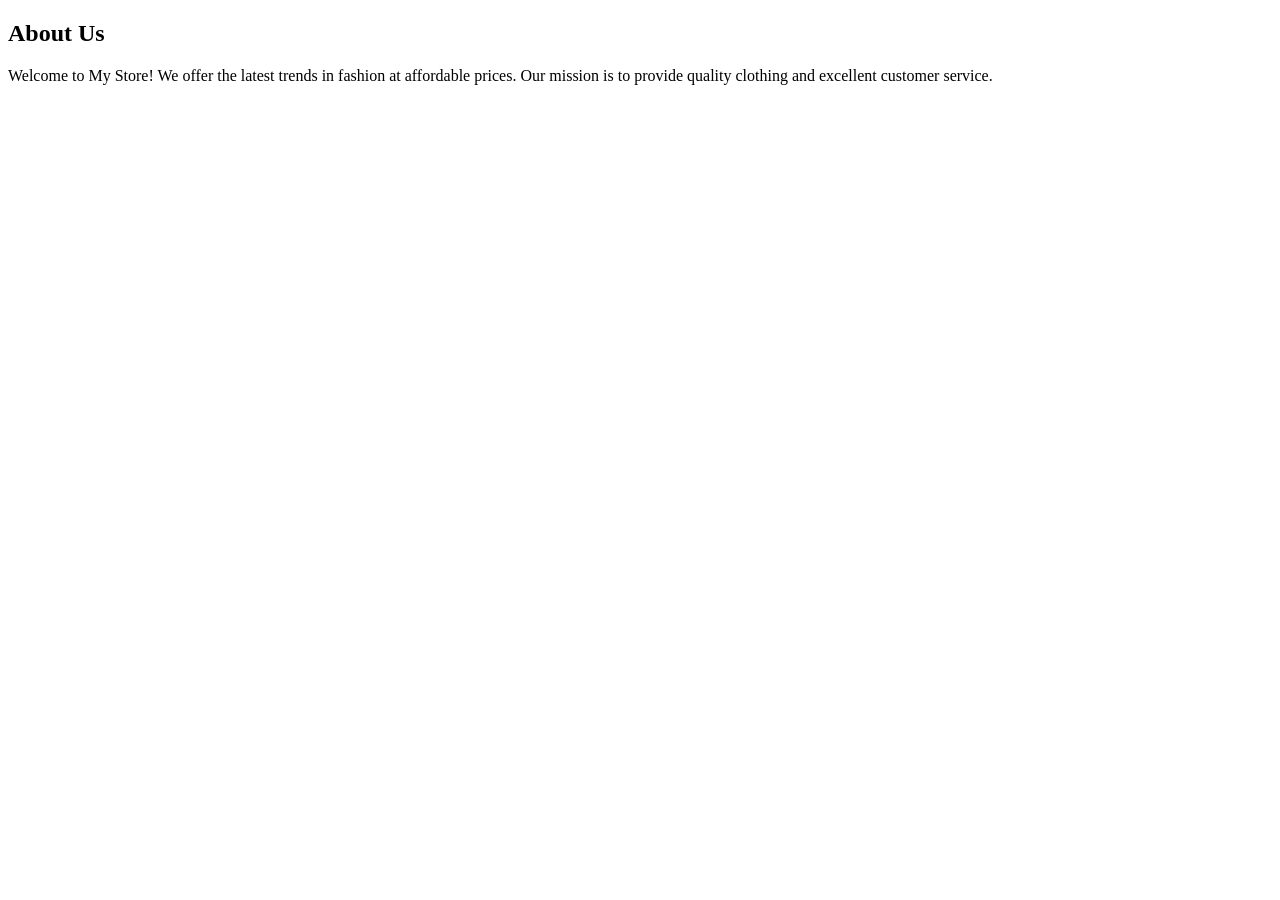
==== aboutUs.html @ 3c699395 "product-card Done" ====
<!DOCTYPE html>
<html lang="en">
<head>
    <meta charset="UTF-8">
    <meta name="viewport" content="width=device-width, initial-scale=1.0">
    <title>Document</title>
</head>
<body>
    <section class="about-us">
        <h2>About Us</h2>
        <p>
            Welcome to My Store! We offer the latest trends in fashion at affordable prices.
            Our mission is to provide quality clothing and excellent customer service.
        </p>
    </section>
</body>
</html>
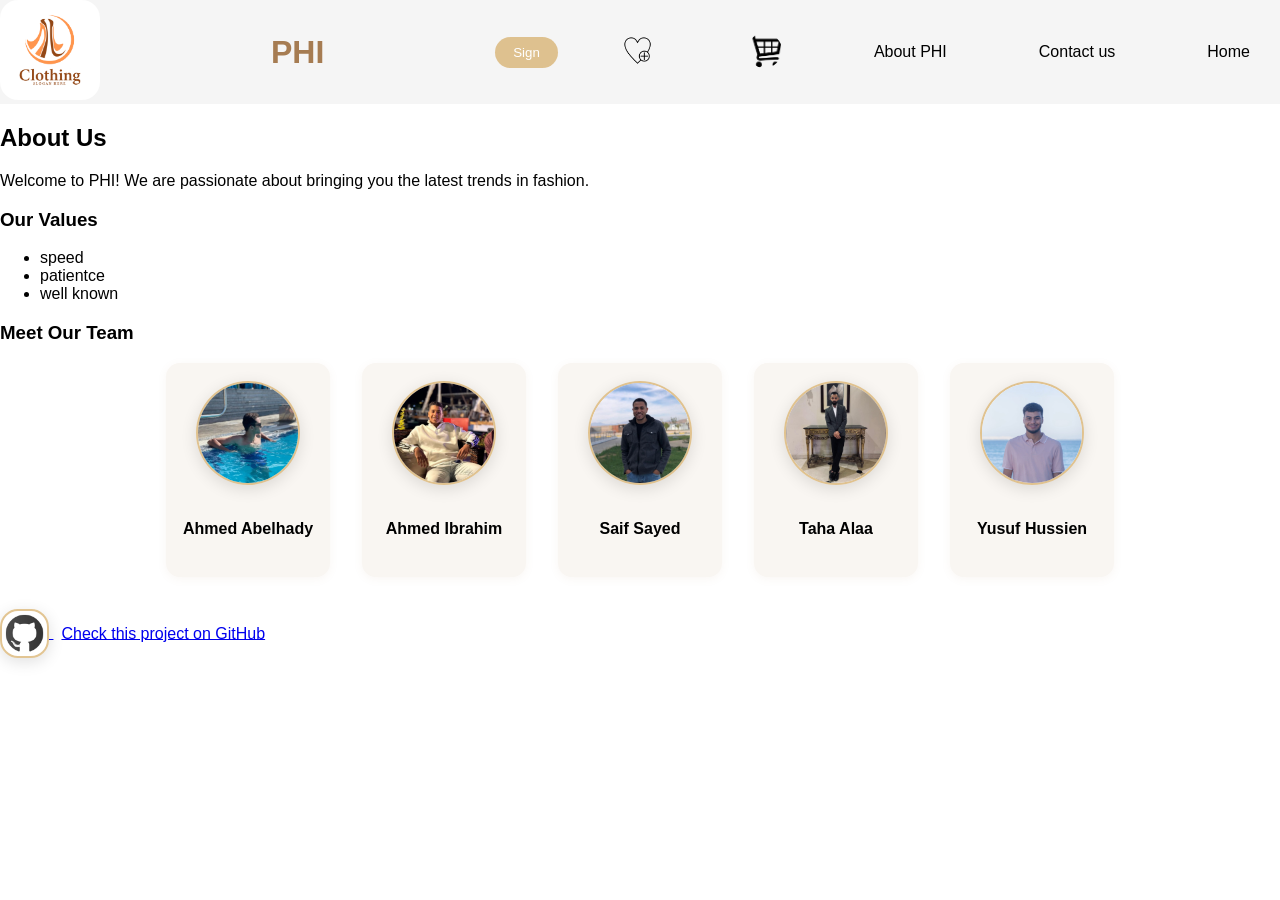
==== commit c121705d: "Almost Done and Responsable" ====
--- a/aboutUs.html
+++ b/aboutUs.html
@@ -4,14 +4,74 @@
     <meta charset="UTF-8">
     <meta name="viewport" content="width=device-width, initial-scale=1.0">
     <title>Document</title>
+    <link rel="stylesheet" href="./style.css">
 </head>
 <body>
-    <section class="about-us">
+
+    <div class="logo">
+        <span>
+            <img width="100px" src="images/logo.png" alt="Store Logo" style="border: white; box-shadow: none;">
+        </span>
+        <span>
+            <h1 style="color: #a67c52;">PHI</h1>
+        </span>
+        <div class="navigation-bar">
+            <button class="button">Sign</button>
+            <a href="#" class="fav"><span><img src="./images/fav.png" width="35" style="border: white; box-shadow: none;"></span></a>
+            <a href="#" class="navigation-item"><span><img src="./images/cart.png" width="35" style="border: white; box-shadow: none;"></span></a>
+            <a href="./aboutUs.html" class="navigation-item"><span>About PHI</span></a>
+            <a href="./contactUs.html" class="navigation-item"><span>Contact us</span></a>
+            <a href="./index.html" class="navigation-item"><span>Home</span></a>
+        </div>
+    </div>
+
+    <div class="about-us">
         <h2>About Us</h2>
         <p>
-            Welcome to My Store! We offer the latest trends in fashion at affordable prices.
-            Our mission is to provide quality clothing and excellent customer service.
+            Welcome to PHI! We are passionate about bringing you the latest trends in fashion.<br>
         </p>
-    </section>
+        <h3>Our Values</h3>
+        <ul>
+            <li>speed</li>
+            <li>patientce</li>
+            <li>well known</li>
+        </ul>
+        
+        <h3>Meet Our Team</h3>
+        <div class="team-list">
+            <div class="team-member">
+                <img src="./images/team/ahmedA.jpg" alt="Team Member 1" width="100">
+                <h4>Ahmed Abelhady</h4>
+                <p></p>
+            </div>
+            <div class="team-member">
+                <img src="./images/team/ahmedI.jpg" alt="Team Member 2" width="100">
+                <h4>Ahmed Ibrahim</h4>
+                <p></p>
+            </div>
+            <div class="team-member">
+                <img src="./images/team/saif.jpg" alt="Team Member 3" width="100">
+                <h4>Saif Sayed</h4>
+                <p></p>
+            </div>
+            <div class="team-member">
+                <img src="./images/team/taha.jpg" alt="Team Member 3" width="100">
+                <h4>Taha Alaa</h4>
+                <p></p>
+            </div>
+            <div class="team-member">
+                <img src="./images/team/yusuf.jpg" alt="Team Member 3" width="100">
+                <h4>Yusuf Hussien</h4>
+                <p></p>
+            </div>
+        </div>
+        <div>
+            <a href="https://github.com/Yusuf-Hussien/phi-ecommerce" target="_blank">
+                <img src="./images/githubLogo.png" alt="GitHub Logo" width="45" style="vertical-align: middle;">
+                <span style="margin-left:8px; vertical-align: middle;">Check this project on GitHub</span>
+            </a>
+         </div>
+    </div>
+</div>
 </body>
 </html>
--- a/style.css
+++ b/style.css
@@ -0,0 +1,177 @@
+body {
+    font-family: "Cal Sans", sans-serif;
+    margin: 0;
+}
+
+.logo {
+    background-color: whitesmoke;
+    display: flex;
+    justify-content: space-between;
+    align-items: center;
+}
+
+.navigation-bar {
+    display: flex;
+    gap: 32px; 
+    justify-content: center; 
+    align-items: center; 
+    flex-wrap: wrap; 
+}
+
+.navigation-bar a {
+    padding: 5px 30px;
+    color: black;
+    border-radius: 20px;
+    text-decoration: none;
+    /* Remove flex properties from here */
+}
+
+.navigation-bar a:hover {
+    background-color: white;
+}
+
+navigation-item{
+
+}
+
+.button {
+    background-color: #d5aa60ad;
+    color: white;
+    border: none;
+    border-radius: 20px;
+    padding: 8px 18px;
+}
+
+.button:hover {
+    background-color: #a58a5cad;
+}
+
+.landingpage {
+    background-color: burlywood;
+    display: flex;
+    justify-content: space-between;
+    align-items: center;
+    padding: 10px;
+}
+
+.srsh {
+    position: relative;
+}
+
+.srsh button {
+    background-color: #655334a1;
+    color: white;
+    border: none;
+    border-radius: 20px;
+    padding: 7px 18px;
+    position: absolute;
+    left: 308px;
+    height: 28px;
+}
+
+.srsh button:hover {
+    background-color: #a58a5cad;
+}
+
+.srsh input {
+    padding: 0 10px;
+    border: none;
+    outline: none;
+    width: 270px;
+    height: 30px;
+    border-radius: 20px;
+}
+
+.contact-form input,
+.contact-form textarea {
+    padding: 10px 14px;
+    border: 2px solid #d5aa60ad;
+    border-radius: 16px;
+    outline: none;
+    font-size: 1rem;
+    margin-bottom: 12px;
+    width: 100%;
+    box-sizing: border-box;
+    background: #f9f6f2;
+    transition: border-color 0.2s, box-shadow 0.2s;
+}
+
+.contact-form input:focus,
+.contact-form textarea:focus {
+    border-color: #a67c52;
+    box-shadow: 0 0 6px rgba(166, 124, 82, 0.18);
+}
+
+img {
+    border-radius: 18px;
+    box-shadow: 0 4px 16px rgba(0,0,0,0.12);
+    border: 2px solid #d5aa60ad;
+    max-width: 100%;
+    height: auto;
+}
+
+img:hover{
+    border-radius: 30px;
+    box-shadow: 0 12px 32px rgba(25, 80, 100, 0.22);
+    border: 2px solid #d5aa60ad;
+    max-width: 100%;
+    transform: scale(1.03);
+    height: auto;
+}
+
+#welcome {
+    font-size: 40px;
+    color: #a67c52;
+    font-weight: bold;
+    margin-bottom: 10px;
+    letter-spacing: 2px;
+    text-shadow: #000;
+}
+
+
+.product-list {
+    display: flex;
+    gap: 32px; 
+    justify-content: center; 
+    flex-wrap: wrap; 
+}
+
+.product-card {
+    background: #fff;
+    border-radius: 16px;
+    box-shadow: 0 2px 12px rgba(0,0,0,0.08);
+    padding: 18px 12px;
+    text-align: center;
+    min-width: 200px;
+    max-width: 220px;
+    flex: 1 1 200px;
+    
+}
+
+
+.team-list {
+    display: flex;
+    flex-wrap: wrap;
+    gap: 32px;
+    justify-content: center;
+    margin-bottom: 32px;
+}
+
+.team-member {
+    background: #f9f6f2;
+    border-radius: 14px;
+    box-shadow: 0 2px 10px rgba(166, 124, 82, 0.07);
+    padding: 18px 12px;
+    text-align: center;
+    width: 140px;
+    transition: transform 0.18s;
+}
+.team-member:hover {
+    transform: translateY(-6px) scale(1.04);
+    box-shadow: 0 6px 24px rgba(166, 124, 82, 0.13);
+}
+.team-member img {
+    border-radius: 50%;
+    margin-bottom: 10px;
+    border: 2px solid #d5aa60ad;
+}
